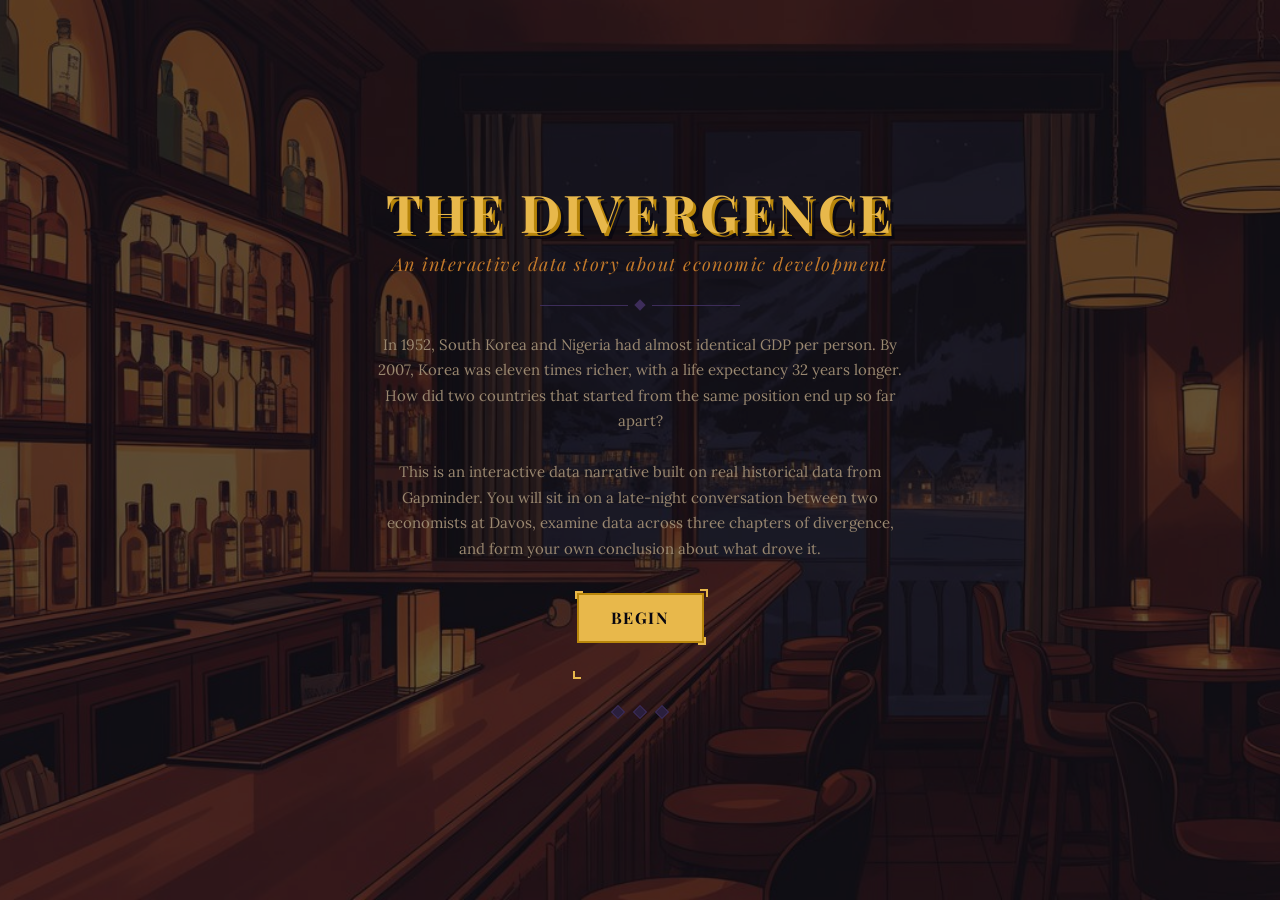
==== index.html @ 186b1f88 "Initial commit — The Divergence interactive story Static web narrative (HTML/CSS/JS) exploring the S" ====
<!DOCTYPE html>
<html lang="en">
<head>
  <meta charset="UTF-8">
  <meta name="viewport" content="width=device-width, initial-scale=1.0">
  <title>The Divergence</title>
  <link rel="stylesheet" href="css/style.css">
</head>
<body>

<div class="intro-page">

  <!-- Background image + overlay -->
  <div class="intro-bg" aria-hidden="true"></div>

  <!-- Centered content -->
  <main class="intro-content">

    <h1 class="intro-title">THE DIVERGENCE</h1>

    <p class="intro-subtitle">An interactive data story about economic development</p>

    <!-- Decorative rule with diamond -->
    <div class="intro-rule" aria-hidden="true">
      <span class="intro-rule__line"></span>
      <span class="intro-rule__diamond"></span>
      <span class="intro-rule__line"></span>
    </div>

    <p class="intro-description">
      In 1952, South Korea and Nigeria had almost identical GDP per person. By 2007, Korea was eleven times richer, with a life expectancy 32 years longer. How did two countries that started from the same position end up so far apart?<br><br>
      This is an interactive data narrative built on real historical data from Gapminder. You will sit in on a late-night conversation between two economists at Davos, examine data across three chapters of divergence, and form your own conclusion about what drove it.
    </p>

    <!-- BEGIN button wrapped for all 4 corner brackets -->
    <div class="btn-begin-wrap">
      <a href="game.html" class="btn-begin">Begin</a>
    </div>

    <!-- Chapter progress diamonds -->
    <div class="chapter-diamonds" aria-label="Chapter progress">
      <div class="chapter-diamond" id="diamond-1" title="Chapter 1 · The Divergence"></div>
      <div class="chapter-diamond" id="diamond-2" title="Chapter 2 · The Structural Trap"></div>
      <div class="chapter-diamond" id="diamond-3" title="Chapter 3 · The Demographic Dividend"></div>
    </div>

  </main>

</div>

<script>
  // Read localStorage and fill completed chapter diamonds
  for (var i = 1; i <= 3; i++) {
    if (localStorage.getItem('div_ch' + i) === 'done') {
      var d = document.getElementById('diamond-' + i);
      if (d) d.classList.add('is-complete');
    }
  }
</script>

</body>
</html>
---- css/style.css ----
@import url('https://fonts.googleapis.com/css2?family=Playfair+Display:ital,wght@0,400;0,600;0,700;1,400;1,600&family=Lora:ital,wght@0,400;0,500;1,400&display=swap');

/* ── CUSTOM PROPERTIES ─────────────────────────────────────────────────────── */
:root {
  /* Background layers */
  --bg-deep:        #080610;
  --bg-mid:         #0d0b18;
  --bg-surface:     #16121f;
  --bg-overlay:     rgba(8,6,16,0.94);

  /* Character accents */
  --jiho-primary:   #e8b84b;
  --jiho-secondary: #b8860b;
  --emeka-primary:  #4a9e6b;
  --emeka-secondary:#2d6b45;

  /* UI chrome */
  --ui-copper:      #c47a2a;
  --ui-border:      #2a1f3d;
  --ui-border-lt:   #3d2d5a;

  /* Text */
  --text-primary:   #e8d9b8;
  --text-secondary: #9a8870;
  --text-muted:     #6a5a7a;

  /* Chart-specific */
  --chart-korea:    #e8b84b;
  --chart-nigeria:  #4a9e6b;
  --chart-oil:      #c47a2a;
  --chart-neutral:  #6a5a7a;
  --chart-grid:     #1e1530;
}

/* ── BASE RESET ─────────────────────────────────────────────────────────────── */
*, *::before, *::after {
  box-sizing: border-box;
  margin: 0;
  padding: 0;
}

html {
  height: 100%;
  font-size: 16px;
  -webkit-text-size-adjust: 100%;
}

body {
  min-height: 100%;
  background-color: var(--bg-mid);
  color: var(--text-primary);
  font-family: 'Lora', Georgia, serif;
  font-size: 1rem;
  line-height: 1.6;
  overflow-x: hidden;
}

img {
  display: block;
  max-width: 100%;
}

button {
  cursor: pointer;
  border: none;
  background: none;
  font-family: inherit;
}

a {
  color: inherit;
  text-decoration: none;
}

/* ── TYPOGRAPHY BASE ────────────────────────────────────────────────────────── */
.font-display {
  font-family: 'Playfair Display', Georgia, serif;
}

.font-body {
  font-family: 'Lora', Georgia, serif;
}

/* ── INTRO PAGE ─────────────────────────────────────────────────────────────── */
.intro-page {
  position: relative;
  min-height: 100vh;
  display: flex;
  align-items: center;
  justify-content: center;
  overflow: hidden;
}

.intro-bg {
  position: absolute;
  inset: 0;
  background-image: url('../assets/backgrounds/bar_interior.jpg');
  background-size: cover;
  background-position: center top;
  z-index: 0;
}

.intro-bg::after {
  content: '';
  position: absolute;
  inset: 0;
  background-color: rgba(8,6,16,0.62);
}

.intro-content {
  position: relative;
  z-index: 2;
  text-align: center;
  padding: 2rem;
  max-width: 600px;
  width: 100%;
}

/* Title glitch animation */
@keyframes title-glitch {
  0%   { transform: translate(0,0); }
  10%  { transform: translate(2px,0); }
  20%  { transform: translate(-2px,0); }
  30%  { transform: translate(0,0); }
  100% { transform: translate(0,0); }
}

.intro-title {
  font-family: 'Playfair Display', Georgia, serif;
  font-weight: 700;
  font-size: clamp(28px, 6vw, 52px);
  color: var(--jiho-primary);
  text-shadow:
    3px 3px 0 var(--jiho-secondary),
    6px 6px 0 rgba(8,6,16,0.8);
  letter-spacing: 0.06em;
  animation: title-glitch 12s infinite;
  line-height: 1.1;
  margin-bottom: 0.6rem;
}

.intro-subtitle {
  font-family: 'Playfair Display', Georgia, serif;
  font-style: italic;
  font-size: clamp(14px, 2vw, 18px);
  color: var(--ui-copper);
  letter-spacing: 0.08em;
  margin-bottom: 1.4rem;
}

/* Decorative rule with diamond */
.intro-rule {
  display: flex;
  align-items: center;
  justify-content: center;
  gap: 0.5rem;
  margin: 0 auto 1.4rem;
  max-width: 200px;
}

.intro-rule__line {
  flex: 1;
  height: 1px;
  background: var(--ui-border-lt);
}

.intro-rule__diamond {
  width: 8px;
  height: 8px;
  background: var(--ui-border-lt);
  transform: rotate(45deg);
  flex-shrink: 0;
}

.intro-description {
  font-family: 'Lora', Georgia, serif;
  font-size: clamp(13px, 1.5vw, 15px);
  color: var(--text-secondary);
  line-height: 1.7;
  margin-bottom: 2rem;
}

/* BEGIN button with corner bracket ornaments */
.btn-begin {
  position: relative;
  display: inline-block;
  font-family: 'Playfair Display', Georgia, serif;
  font-weight: 700;
  font-size: 1rem;
  letter-spacing: 0.1em;
  color: var(--bg-deep);
  background: var(--jiho-primary);
  border: 2px solid var(--jiho-secondary);
  padding: 10px 32px;
  cursor: pointer;
  text-transform: uppercase;
  transition: background 0.1s;
  margin-bottom: 2rem;
}

.btn-begin:hover {
  background: var(--jiho-secondary);
}

/* L-shape corner brackets */
.btn-begin::before,
.btn-begin::after {
  content: '';
  position: absolute;
  width: 8px;
  height: 8px;
  border-color: var(--jiho-primary);
  border-style: solid;
}

.btn-begin::before {
  top: -4px;
  left: -4px;
  border-width: 2px 0 0 2px;
}

.btn-begin::after {
  bottom: -4px;
  right: -4px;
  border-width: 0 2px 2px 0;
}

/* Additional corner brackets via wrapper spans or extra divs */
.btn-begin-wrap {
  position: relative;
  display: inline-block;
  margin-bottom: 2rem;
}

.btn-begin-wrap::before,
.btn-begin-wrap::after {
  content: '';
  position: absolute;
  width: 8px;
  height: 8px;
  border-color: var(--jiho-primary);
  border-style: solid;
}

.btn-begin-wrap::before {
  top: -4px;
  right: -4px;
  border-width: 2px 2px 0 0;
}

.btn-begin-wrap::after {
  bottom: -4px;
  left: -4px;
  border-width: 0 0 2px 2px;
}

/* Chapter progress diamonds */
.chapter-diamonds {
  display: flex;
  justify-content: center;
  gap: 12px;
}

.chapter-diamond {
  width: 10px;
  height: 10px;
  background: var(--ui-border);
  border: 1px solid var(--ui-border-lt);
  transform: rotate(45deg);
  transition: background 0.3s;
}

.chapter-diamond.is-complete {
  background: var(--jiho-primary);
  border-color: var(--jiho-primary);
}

/* Intro side portraits */
.intro-portrait {
  position: absolute;
  top: 0;
  bottom: 0;
  width: 22%;
  opacity: 0.15;
  z-index: 1;
  display: flex;
  align-items: flex-end;
}

.intro-portrait--left  { left: 0; }
.intro-portrait--right { right: 0; justify-content: flex-end; }

.intro-portrait img {
  height: 80%;
  width: auto;
  object-fit: cover;
  object-position: top;
}

/* ── GAME PAGE ──────────────────────────────────────────────────────────────── */
.game-page {
  display: flex;
  flex-direction: column;
  height: 100vh;
  overflow: hidden;
  background: var(--bg-mid);
}

/* TOP BAR */
.top-bar {
  position: fixed;
  top: 0;
  left: 0;
  right: 0;
  height: 24px;
  z-index: 100;
  background: var(--bg-deep);
  border-bottom: 1px solid var(--ui-border);
  display: flex;
  align-items: center;
  justify-content: space-between;
  padding: 0 12px;
}

.top-bar__chapter {
  font-family: 'Playfair Display', Georgia, serif;
  font-size: 10px;
  font-weight: 600;
  letter-spacing: 0.2em;
  color: var(--text-muted);
  text-transform: uppercase;
}

.top-bar__diamonds {
  display: flex;
  gap: 8px;
  align-items: center;
}

.top-bar__diamond {
  width: 8px;
  height: 8px;
  background: var(--ui-border);
  border: 1px solid var(--ui-border-lt);
  transform: rotate(45deg);
  transition: background 0.3s, border-color 0.3s;
}

.top-bar__diamond.is-complete {
  background: var(--jiho-primary);
  border-color: var(--jiho-primary);
}

/* SCENE AREA */
.game-scene {
  flex: 1;
  position: relative;
  margin-top: 24px;
  margin-bottom: 44vh;
  min-height: 180px;
  overflow: hidden;
}

.scene-bg {
  position: absolute;
  inset: 0;
  background-image: url('../assets/backgrounds/bar_interior.jpg');
  background-size: cover;
  background-position: center top;
}

.scene-bg::after {
  content: '';
  position: absolute;
  inset: 0;
  background: linear-gradient(
    to bottom,
    rgba(8,6,16,0.25) 0%,
    rgba(8,6,16,0.0) 40%,
    rgba(8,6,16,0.55) 100%
  );
}

/* CHARACTER SPRITES — hidden, portraits removed from scene */
.character-sprite {
  display: none;
}

.character-sprite.is-active {
  opacity: 1;
}

.character-sprite.is-inactive {
  opacity: 0.32;
  filter: brightness(0.5) grayscale(0.3);
}

.character-sprite.chart-mode {
  opacity: 0.18;
}

.character-sprite--jiho.chart-mode  { transform: translateX(-8%); }
.character-sprite--emeka.chart-mode { transform: translateX(8%); }

.character-sprite--jiho.is-active {
  filter: drop-shadow(0 0 16px rgba(232,184,75,0.35));
}

.character-sprite--emeka.is-active {
  filter: drop-shadow(0 0 16px rgba(74,158,107,0.35));
}

/* Placeholder silhouette for missing portraits */
.portrait-placeholder {
  position: absolute;
  bottom: 0;
  width: 220px;
  height: 70%;
  border-radius: 4px 4px 0 0;
}

.portrait-placeholder--jiho {
  left: 2%;
  background: linear-gradient(to top, var(--jiho-secondary) 0%, var(--bg-surface) 100%);
  opacity: 0.4;
}

.portrait-placeholder--emeka {
  right: 2%;
  background: linear-gradient(to top, var(--emeka-secondary) 0%, var(--bg-surface) 100%);
  opacity: 0.4;
}

/* CHART AREA */
.chart-area {
  position: absolute;
  top: 50%;
  left: 50%;
  transform: translate(-50%, -50%) translateY(-10px);
  width: 64%;
  max-width: 820px;
  z-index: 10;
  opacity: 0;
  pointer-events: none;
  transition: opacity 200ms ease-out, transform 200ms ease-out;
}

.chart-area.is-visible {
  opacity: 1;
  transform: translate(-50%, -50%) translateY(0);
  pointer-events: auto;
}

/* Expand button — top-right corner of chart area */
.chart-expand-btn {
  position: absolute;
  top: 6px;
  right: 6px;
  width: 28px;
  height: 28px;
  background: var(--bg-deep);
  border: 1px solid var(--ui-border-lt);
  color: var(--text-muted);
  font-size: 16px;
  display: flex;
  align-items: center;
  justify-content: center;
  cursor: pointer;
  z-index: 3;
  border-radius: 2px;
  transition: color 0.15s, border-color 0.15s;
}

.chart-expand-btn:hover {
  color: var(--text-primary);
  border-color: var(--ui-copper);
}

/* Backdrop — blurs everything behind expanded chart */
.chart-backdrop {
  position: fixed;
  inset: 0;
  background: rgba(8, 6, 16, 0.88);
  backdrop-filter: blur(6px);
  -webkit-backdrop-filter: blur(6px);
  z-index: 190;
  display: none;
  cursor: pointer;
}

.chart-backdrop.is-visible {
  display: block;
}

/* Expanded (lightbox) state */
.chart-area.is-expanded {
  position: fixed !important;
  top: 2% !important;
  left: 2% !important;
  right: 2% !important;
  bottom: 2% !important;
  width: auto !important;
  max-width: none !important;
  transform: none !important;
  z-index: 200 !important;
  display: flex;
  flex-direction: column;
  opacity: 1 !important;
  pointer-events: auto !important;
}

.chart-area.is-expanded .chart-frame {
  flex: 1;
  display: flex;
  flex-direction: column;
  overflow: hidden;
}

.chart-area.is-expanded .chart-canvas {
  flex: 1;
  height: auto !important;
  overflow: hidden;
}

.chart-area.is-expanded .chart-canvas img {
  width: 100%;
  height: 100% !important;
  object-fit: contain;
}

.chart-area.is-expanded .chart-canvas iframe {
  width: 100%;
  height: 100% !important;
}

.chart-frame {
  position: relative;
  background: var(--bg-surface);
  border: 1px solid var(--ui-copper);
  border-radius: 2px;
  padding: 10px;
  margin-bottom: 6px;
}

/* Corner ornaments on chart frame */
.chart-frame::before,
.chart-frame::after {
  content: '';
  position: absolute;
  width: 10px;
  height: 10px;
  border-color: var(--jiho-primary);
  border-style: solid;
}

.chart-frame::before {
  top: -1px;
  left: -1px;
  border-width: 2px 0 0 2px;
}

.chart-frame::after {
  bottom: -1px;
  right: -1px;
  border-width: 0 2px 2px 0;
}

.chart-title {
  display: none;
}

.chart-canvas {
  width: 100%;
  overflow: hidden;
}

.chart-canvas svg {
  width: 100%;
  height: auto;
  display: block;
}

/* Additional chart panel (slides in from bottom) */
.chart-panel-extra {
  animation: panel-slide-in 180ms ease-out both;
}

@keyframes panel-slide-in {
  from { opacity: 0; transform: translateY(8px); }
  to   { opacity: 1; transform: translateY(0); }
}

.chart-area.two-panel {
  display: flex;
  gap: 10px;
  align-items: stretch;
}

.chart-area.two-panel .chart-frame {
  flex: 1;
  margin-bottom: 0;
}

.chart-area.two-panel .chart-frame.chart-panel-extra {
  margin-bottom: 0;
}

.chart-area.two-panel .chart-canvas {
  height: 260px;
}

.chart-animation-card {
  display: flex;
  flex-direction: column;
  justify-content: center;
  gap: 10px;
  height: 100%;
  min-height: 160px;
  background: rgba(8, 6, 16, 0.92);
  border: 1px solid rgba(255, 255, 255, 0.08);
  border-radius: 6px;
  padding: 16px;
  box-sizing: border-box;
  color: var(--text-primary);
}

.chart-animation-card.chart-animation-clickable {
  cursor: pointer;
  transition: transform 0.15s ease, border-color 0.15s ease, background 0.15s ease;
}

.chart-animation-card.chart-animation-clickable:hover {
  transform: translateY(-1px);
  border-color: rgba(255, 255, 255, 0.16);
  background: rgba(8, 6, 16, 1);
}

.chart-animation-header {
  font-size: 0.95rem;
  font-weight: 700;
  color: var(--text-primary);
}

.chart-animation-subtitle {
  font-size: 0.84rem;
  line-height: 1.4;
  color: var(--text-secondary);
}

.chart-animation-inner {
  flex: 1;
  min-height: 130px;
  border: 1px dashed rgba(255, 255, 255, 0.12);
  border-radius: 6px;
  background: rgba(255, 255, 255, 0.04);
  display: flex;
  align-items: center;
  justify-content: center;
  text-align: center;
  color: var(--text-muted);
  padding: 14px;
}

.chart-animation-btn {
  align-self: flex-start;
  padding: 8px 16px;
  background: var(--jiho-primary);
  color: var(--bg-deep);
  border: 1px solid var(--jiho-secondary);
  border-radius: 3px;
  cursor: pointer;
  transition: background 0.15s ease;
}

.chart-animation-btn:hover {
  background: var(--jiho-secondary);
}

.chart-area.two-panel.is-expanded {
  flex-direction: row;
}

.chart-area.two-panel.is-expanded .chart-frame {
  min-height: 0;
}

/* ── DIALOGUE / BOTTOM PANELS ────────────────────────────────────────────────── */
.game-dialogue {
  position: fixed;
  bottom: 0;
  left: 4%;
  right: 4%;
  height: 44vh;
  min-height: 280px;
  display: flex;
  z-index: 50;
  background: var(--bg-overlay);
  border: 1px solid var(--ui-border);
  border-bottom: none;
  border-radius: 4px 4px 0 0;
}

/* Three dialogue boxes */
.dialogue-box {
  position: relative;
  display: flex;
  flex-direction: column;
  padding: 10px 14px 12px;
  border-right: 1px solid var(--ui-border);
  transition: opacity 200ms ease-out, border-color 200ms ease-out, box-shadow 200ms ease-out;
  overflow: hidden;
}

.dialogue-box:last-child { border-right: none; }

.dialogue-box--jiho  { width: 35%; border-right-color: var(--ui-border); }
.dialogue-box--player{ width: 30%; border-left: none; border-right: 1px solid var(--ui-border); }
.dialogue-box--emeka { width: 35%; }

/* ACTIVE state */
.dialogue-box--jiho.is-active {
  border-color: var(--jiho-primary);
  box-shadow: inset 0 0 12px rgba(232,184,75,0.20);
}

.dialogue-box--emeka.is-active {
  border-color: var(--emeka-primary);
  box-shadow: inset 0 0 12px rgba(74,158,107,0.20);
}

.dialogue-box--player.is-narrator {
  border-color: var(--ui-copper);
}

/* INACTIVE state */
.dialogue-box.is-inactive {
  opacity: 0.28;
}

/* Character name plate */
.dialogue-name {
  font-family: 'Playfair Display', Georgia, serif;
  font-size: 11px;
  font-weight: 700;
  letter-spacing: 0.12em;
  text-transform: uppercase;
  margin-bottom: 6px;
  display: flex;
  align-items: center;
  gap: 8px;
}

.dialogue-name--jiho  { color: var(--jiho-primary); }
.dialogue-name--emeka { color: var(--emeka-primary); }

/* Thumbnail portrait */
.dialogue-thumb {
  width: 64px;
  height: 64px;
  border-radius: 50%;
  object-fit: cover;
  object-position: top;
  border: 1px solid currentColor;
  flex-shrink: 0;
}

/* Dialogue text area */
.dialogue-text {
  flex: 1;
  overflow-y: auto;
  display: flex;
  flex-direction: column;
  justify-content: flex-start;
  scrollbar-width: thin;
  scrollbar-color: var(--ui-border) transparent;
}

.dialogue-text::-webkit-scrollbar { width: 4px; }
.dialogue-text::-webkit-scrollbar-track { background: transparent; }
.dialogue-text::-webkit-scrollbar-thumb { background: var(--ui-border); border-radius: 2px; }

.text-dialogue {
  font-family: 'Lora', Georgia, serif;
  font-size: clamp(14px, 1.4vw, 16px);
  color: var(--text-primary);
  line-height: 1.65;
}

.narrator-text {
  font-family: 'Lora', Georgia, serif;
  font-style: italic;
  font-size: clamp(13px, 1.3vw, 15px);
  color: var(--text-secondary);
  line-height: 1.65;
  text-align: center;
  padding: 0 4px;
}

/* Click-to-continue indicator */
.continue-indicator {
  position: absolute;
  bottom: 8px;
  right: 10px;
  font-size: 13px;
  color: var(--text-muted);
  opacity: 0;
  animation: none;
  pointer-events: none;
  transition: opacity 0.2s;
}

.continue-indicator.is-visible {
  opacity: 1;
  animation: indicator-blink 1.2s ease-in-out infinite;
}

@keyframes indicator-blink {
  0%, 100% { opacity: 1; }
  50%       { opacity: 0.3; }
}

/* ── CHOICE OPTIONS ──────────────────────────────────────────────────────────── */
.choices-prompt {
  font-family: 'Lora', Georgia, serif;
  font-style: italic;
  font-size: 13px;
  color: var(--text-muted);
  margin-bottom: 6px;
  text-align: center;
}

.choice-option {
  display: flex;
  align-items: flex-start;
  gap: 8px;
  padding: 6px 10px;
  margin-bottom: 4px;
  border: 1px solid var(--ui-border);
  border-radius: 2px;
  cursor: pointer;
  font-family: 'Lora', Georgia, serif;
  font-size: clamp(13px, 1.35vw, 15px);
  color: var(--text-primary);
  line-height: 1.5;
  transition: none;
}

.choice-option:hover {
  background: var(--ui-border-lt);
}

.choice-option.is-selected {
  background: var(--ui-copper);
  color: var(--bg-deep);
  border-color: var(--ui-copper);
}

.choice-option.is-selected .choice-letter::before {
  content: '✓ ';
}

.choice-letter {
  font-family: 'Playfair Display', Georgia, serif;
  font-weight: 700;
  font-size: 12px;
  color: var(--ui-copper);
  flex-shrink: 0;
  min-width: 14px;
}

.choice-option.is-selected .choice-letter {
  color: var(--bg-deep);
}

.choice-text {
  flex: 1;
}

/* Choice stagger animation — delay set inline by JS via --stagger-delay */
@keyframes choice-fade-in {
  from { opacity: 0; transform: translateY(4px); }
  to   { opacity: 1; transform: translateY(0); }
}

.choice-option {
  animation: choice-fade-in 150ms var(--stagger-delay, 0ms) ease-out both;
}

/* Prediction buttons — 2-up, no letter prefix */
.prediction-option {
  justify-content: center;
  text-align: center;
  padding: 10px 14px;
  font-style: italic;
  letter-spacing: 0.02em;
}

.prediction-option .choice-text {
  font-size: 14px;
}

.prediction-option.is-selected {
  background: var(--ui-copper);
  color: var(--bg-deep);
  border-color: var(--ui-copper);
}

.prediction-option.is-disabled {
  opacity: 0.45;
  pointer-events: none;
}

/* ── ENDING PAGE ────────────────────────────────────────────────────────────── */
.ending-page {
  min-height: 100vh;
  background: var(--bg-mid);
  display: flex;
  justify-content: center;
  align-items: center;
}

.ending-portrait-col {
  width: 32%;
  position: relative;
  display: flex;
  align-items: flex-end;
  overflow: hidden;
}

.ending-portrait-col img {
  width: 100%;
  height: 100%;
  object-fit: cover;
  object-position: top;
}

.ending-portrait-col--jiho  { box-shadow: inset -20px 0 60px rgba(8,6,16,0.7), 0 0 40px rgba(232,184,75,0.15); }
.ending-portrait-col--emeka { box-shadow: inset -20px 0 60px rgba(8,6,16,0.7), 0 0 40px rgba(74,158,107,0.15); }
.ending-portrait-col--both  { gap: 4px; padding: 0 8px; align-items: flex-end; }
.ending-portrait-col--both img { width: 48%; height: 80%; object-fit: cover; object-position: top; }

.ending-content-col {
  flex: 1;
  padding: 3rem 3.5rem;
  display: flex;
  flex-direction: column;
  justify-content: center;
  gap: 1.5rem;
}

.ending-label {
  font-family: 'Playfair Display', Georgia, serif;
  font-size: 11px;
  font-weight: 700;
  letter-spacing: 0.25em;
  color: var(--text-muted);
  text-transform: uppercase;
  display: flex;
  align-items: center;
  gap: 0.75rem;
}

.ending-label::before,
.ending-label::after {
  content: '';
  flex: 0 0 40px;
  height: 1px;
  background: var(--ui-border-lt);
}

.ending-quote {
  font-family: 'Lora', Georgia, serif;
  font-style: italic;
  font-size: clamp(18px, 2.5vw, 26px);
  line-height: 1.5;
}

.ending-rule {
  display: flex;
  align-items: center;
  gap: 0.5rem;
  max-width: 180px;
}

.ending-rule__line {
  flex: 1;
  height: 1px;
  background: var(--ui-border-lt);
}

.ending-rule__diamond {
  width: 6px;
  height: 6px;
  background: var(--ui-border-lt);
  transform: rotate(45deg);
  flex-shrink: 0;
}

.ending-stats {
  display: flex;
  gap: 2.5rem;
}

.ending-stat__value {
  font-family: 'Playfair Display', Georgia, serif;
  font-weight: 700;
  font-size: clamp(28px, 3.5vw, 40px);
  color: var(--jiho-primary);
  display: block;
  line-height: 1;
  margin-bottom: 4px;
}

.ending-stat__label {
  font-family: 'Lora', Georgia, serif;
  font-size: 11px;
  color: var(--text-secondary);
}

.ending-narration {
  font-family: 'Lora', Georgia, serif;
  font-size: clamp(12px, 1.3vw, 14px);
  color: var(--text-secondary);
  line-height: 1.7;
  border-left: 2px solid var(--ui-border-lt);
  padding-left: 1rem;
  max-width: 520px;
}

.ending-actions {
  display: flex;
  gap: 1rem;
  align-items: center;
  flex-wrap: wrap;
}

/* Shared button base */
.btn-ending {
  font-family: 'Playfair Display', Georgia, serif;
  font-weight: 700;
  font-size: 0.85rem;
  letter-spacing: 0.08em;
  text-transform: uppercase;
  padding: 8px 24px;
  border: 2px solid;
  cursor: pointer;
  transition: none;
}

.btn-replay {
  color: var(--bg-deep);
  background: var(--jiho-primary);
  border-color: var(--jiho-secondary);
}

.btn-replay:hover { background: var(--jiho-secondary); }

.btn-notebook {
  color: var(--text-secondary);
  background: transparent;
  border-color: var(--ui-border-lt);
}

.btn-notebook:hover {
  background: var(--ui-border);
  color: var(--text-primary);
}

/* ── SCORE HUD (optional dev indicator) ─────────────────────────────────────── */
.score-hud {
  position: fixed;
  top: 30px;
  right: 12px;
  z-index: 200;
  font-family: 'Playfair Display', Georgia, serif;
  font-size: 10px;
  color: var(--text-muted);
  display: flex;
  gap: 12px;
  pointer-events: none;
}

/* ── SVG CHART TYPOGRAPHY (applied by D3) ──────────────────────────────────── */
.chart-axis-label {
  font-family: 'Lora', Georgia, serif;
  font-size: 10px;
  fill: var(--text-muted);
}

.chart-tick-label {
  font-family: 'Lora', Georgia, serif;
  font-size: 10px;
  fill: var(--text-muted);
}

.chart-annotation {
  font-family: 'Lora', Georgia, serif;
  font-style: italic;
  font-size: 10px;
  fill: var(--text-secondary);
}

/* ── UTILITY ────────────────────────────────────────────────────────────────── */
.visually-hidden {
  position: absolute;
  width: 1px;
  height: 1px;
  overflow: hidden;
  clip: rect(0,0,0,0);
  white-space: nowrap;
}
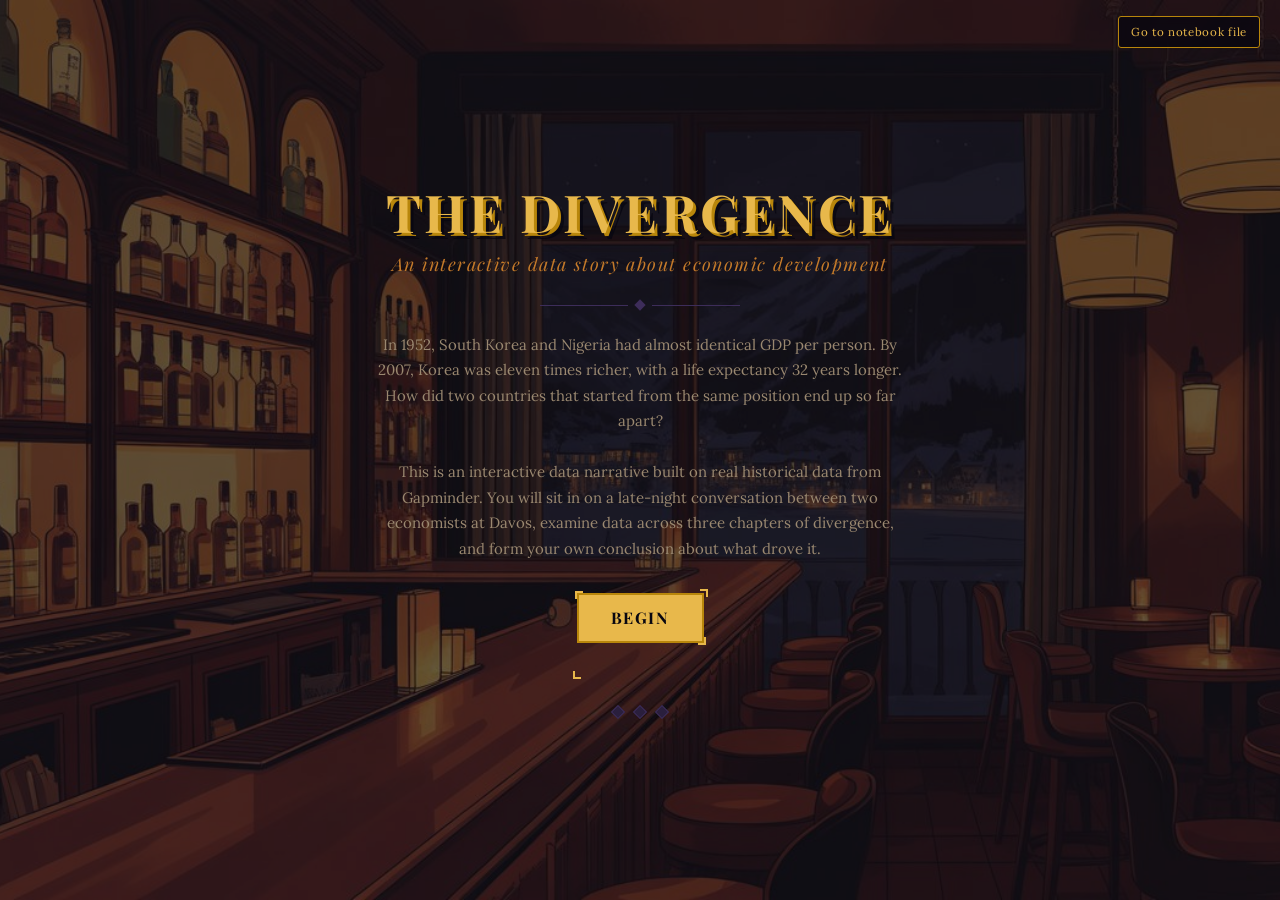
==== commit e6a04d6d: "Add notebook with analysis, figures folder, and notebook link button - Add TheDivergence_CodeAndAnal" ====
--- a/index.html
+++ b/index.html
@@ -9,6 +9,12 @@
 <body>
 
 <div class="intro-page">
+
+  <!-- Notebook link — top-right corner -->
+  <a href="https://github.com/LierMutube40496253/the-divergence/blob/main/TheDivergence_CodeAndAnalysis.ipynb"
+     target="_blank" rel="noopener" class="notebook-link-btn" aria-label="Go to notebook file">
+    Go to notebook file
+  </a>
 
   <!-- Background image + overlay -->
   <div class="intro-bg" aria-hidden="true"></div>
--- a/css/style.css
+++ b/css/style.css
@@ -996,6 +996,32 @@
   flex-shrink: 0;
 }
 
+/* ── NOTEBOOK LINK BUTTON ───────────────────────────────────────────────────── */
+.notebook-link-btn {
+  position: absolute;
+  top: 16px;
+  right: 20px;
+  z-index: 10;
+  padding: 6px 12px;
+  font-family: 'Lora', serif;
+  font-size: 0.72rem;
+  letter-spacing: 0.06em;
+  color: var(--jiho-primary);
+  background: rgba(8, 6, 16, 0.72);
+  border: 1px solid var(--jiho-secondary);
+  border-radius: 3px;
+  text-decoration: none;
+  backdrop-filter: blur(4px);
+  transition: background 0.18s, color 0.18s, border-color 0.18s;
+  white-space: nowrap;
+}
+
+.notebook-link-btn:hover {
+  background: rgba(232, 184, 75, 0.12);
+  color: #fff;
+  border-color: var(--jiho-primary);
+}
+
 .ending-stats {
   display: flex;
   gap: 2.5rem;
